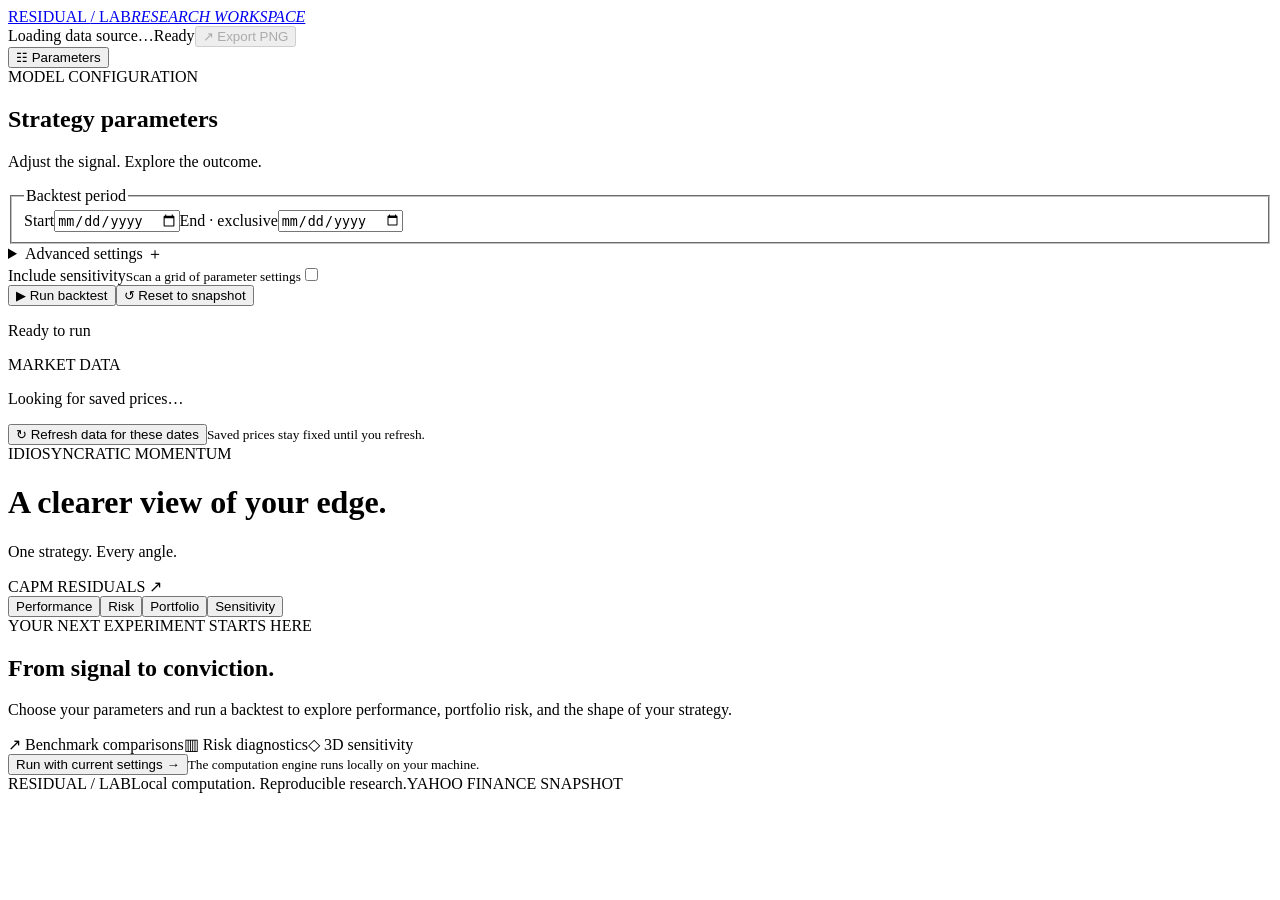
==== src/dashboard/static/index.html @ c01db524 "feat: add local strategy research dashboard and shared backtest engine" ====
<!doctype html>
<html lang="en">
<head>
  <meta charset="utf-8"><meta name="viewport" content="width=device-width,initial-scale=1">
  <title>Residual / Lab — Strategy research</title>
  <link rel="icon" href="/static/favicon.svg" type="image/svg+xml">
  <link rel="stylesheet" href="/static/style.css">
  <script src="/plotly.js" defer></script><script src="/static/app.js" defer></script>
</head>
<body>
  <header class="topbar">
    <a class="brand" href="/" aria-label="Residual Lab home">RESIDUAL <span>/ LAB</span><i>RESEARCH WORKSPACE</i></a>
    <div class="top-actions"><span id="snapshot-badge" class="data-badge">Loading data source…</span><span id="run-status" class="status">Ready</span><button id="export" class="button secondary" disabled>↗ Export PNG</button></div>
  </header>
  <button id="controls-toggle" class="button mobile-toggle" aria-controls="sidebar" aria-expanded="false">☷ Parameters</button>
  <aside id="sidebar" class="sidebar">
    <div class="sidebar-title"><span class="eyebrow">MODEL CONFIGURATION</span><h2>Strategy parameters</h2><p>Adjust the signal. Explore the outcome.</p></div>
    <form id="parameters">
      <div id="primary-controls"></div>
      <fieldset class="period"><legend>Backtest period</legend><div class="dates"><label>Start<input type="date" name="start_date" required></label><label>End · exclusive<input type="date" name="end_date" required></label></div></fieldset>
      <details class="advanced"><summary>Advanced settings <span>＋</span></summary><div id="advanced-controls"></div></details>
      <label class="switch-row"><span>Include sensitivity<small>Scan a grid of parameter settings</small></span><input type="checkbox" name="sensitivity_enabled" role="switch"></label>
      <details id="grid-settings" class="advanced" hidden><summary>Sensitivity grid <span>＋</span></summary><div id="grid-controls"></div><p id="grid-preview" class="hint"></p></details>
      <div class="run-actions"><button id="run" class="button primary" type="submit">▶ <span>Run backtest</span></button><button id="reset" class="button secondary" type="button">↺ Reset to snapshot</button><p id="pending" class="pending">Ready to run</p></div>
    </form>
    <div class="source-card"><span class="eyebrow">MARKET DATA</span><p id="source-info">Looking for saved prices…</p><button id="refresh" class="text-button">↻ Refresh data for these dates</button><small>Saved prices stay fixed until you refresh.</small></div>
  </aside>
  <main>
    <div class="workspace-heading"><div><span class="eyebrow">IDIOSYNCRATIC MOMENTUM</span><h1>A clearer view of your edge<span>.</span></h1><p id="result-context">One strategy. Every angle.</p></div><div class="model-tag">CAPM RESIDUALS <span>↗</span></div></div>
    <div id="message" class="message" role="alert" hidden></div>
    <div id="progress" class="progress-card" role="status" aria-live="polite" hidden><div class="progress-top"><span class="spinner"></span><strong id="stage">Computing</strong><span id="elapsed">0s</span></div><div class="progress-track"><span></span></div><p>Your last completed results remain visible while the engine runs.</p></div>
    <section id="kpis" class="kpis" aria-label="Performance summary"></section>
    <nav class="tabs" aria-label="Dashboard views" role="tablist"><button role="tab" aria-selected="true" data-tab="performance">Performance</button><button role="tab" aria-selected="false" data-tab="risk">Risk</button><button role="tab" aria-selected="false" data-tab="portfolio">Portfolio</button><button role="tab" aria-selected="false" data-tab="sensitivity">Sensitivity <span class="tab-dot"></span></button></nav>
    <section id="empty" class="empty-state"><div class="empty-art"><span></span><span></span><span></span><span></span><span></span><span></span><span></span></div><span class="eyebrow">YOUR NEXT EXPERIMENT STARTS HERE</span><h2>From signal to conviction.</h2><p>Choose your parameters and run a backtest to explore performance, portfolio risk, and the shape of your strategy.</p><div class="empty-pills"><span>↗ Benchmark comparisons</span><span>▥ Risk diagnostics</span><span>◇ 3D sensitivity</span></div><button id="empty-run" class="button primary">Run with current settings →</button><small>The computation engine runs locally on your machine.</small></section>
    <section id="dashboard" hidden><div id="charts" class="chart-grid"></div><div id="tables"></div></section>
    <section id="sensitivity" hidden>
      <div id="sensitivity-empty" class="empty-state compact"><span class="eyebrow">EXPLORE THE PARAMETER LANDSCAPE</span><h2>Look beyond one setting.</h2><p>Enable sensitivity in the sidebar, choose a grid, and run again to see return, holdings, diversification, and concentration surfaces.</p><button id="enable-grid" class="button secondary">Enable sensitivity →</button></div>
      <div id="surface-content" hidden>
        <article class="chart-card surface-card"><div class="card-header"><div><h2>Parameter sensitivity</h2><p id="surface-subtitle">Measured settings · unsmoothed surface</p></div><div class="surface-controls"><label class="sr-only" for="surface-metric">Surface metric</label><select id="surface-metric"><option value="Sharpe">Sharpe</option><option value="Calmar">Calmar</option><option value="Total Return">Total return</option><option value="CAGR">CAGR</option><option value="Vol">Realized volatility</option><option value="Max DD">Drawdown loss</option><option value="mean_holdings">Average holdings</option><option value="risk_diversification_ratio">Diversification ratio</option><option value="risk_top_share">Top-stock risk share</option><option value="risk_effective_contributors">Effective risk contributors</option></select><label class="sr-only" for="surface-period">Diagnostic period</label><select id="surface-period"><option value="full">Full period</option><option value="early">Early period</option><option value="recent">Recent period</option></select></div></div><div id="main-surface" class="surface"></div><div class="chart-note"><span class="amber-dot"></span>Current run settings <span>Drag to rotate · scroll to zoom · hover for values</span></div></article>
        <div class="chart-grid"><article class="chart-card"><div class="card-header"><div><h2>Risk concentration</h2><p>Mean top-stock share of absolute risk</p></div></div><div id="risk-surface" class="surface small"></div></article><article class="chart-card"><div class="card-header"><div><h2>Holdings landscape</h2><p>Average stocks held, including cash days</p></div></div><div id="holdings-heatmap" class="chart"></div></article></div>
        <div id="stability" class="insight-card"></div>
      </div>
    </section>
    <section id="downloads" class="downloads" hidden><h2>Completed run exports</h2><div id="download-links"></div></section>
    <details id="run-details" class="run-details" hidden><summary>Run details & methodology</summary><div id="run-detail-content"></div><p>Exploratory backtest using current constituents, fixed equal target weights, incomplete trading costs, and a price-only S&amp;P 500 benchmark. Risk concentration uses normalized absolute Euler contributions; effective contributors are not independent factor bets. DD/CAGR is a recovery heuristic, not an observed recovery time.</p></details>
    <footer><span>RESIDUAL / LAB</span><span>Local computation. Reproducible research.</span><span id="footer-source">YAHOO FINANCE SNAPSHOT</span></footer>
  </main>
</body></html>
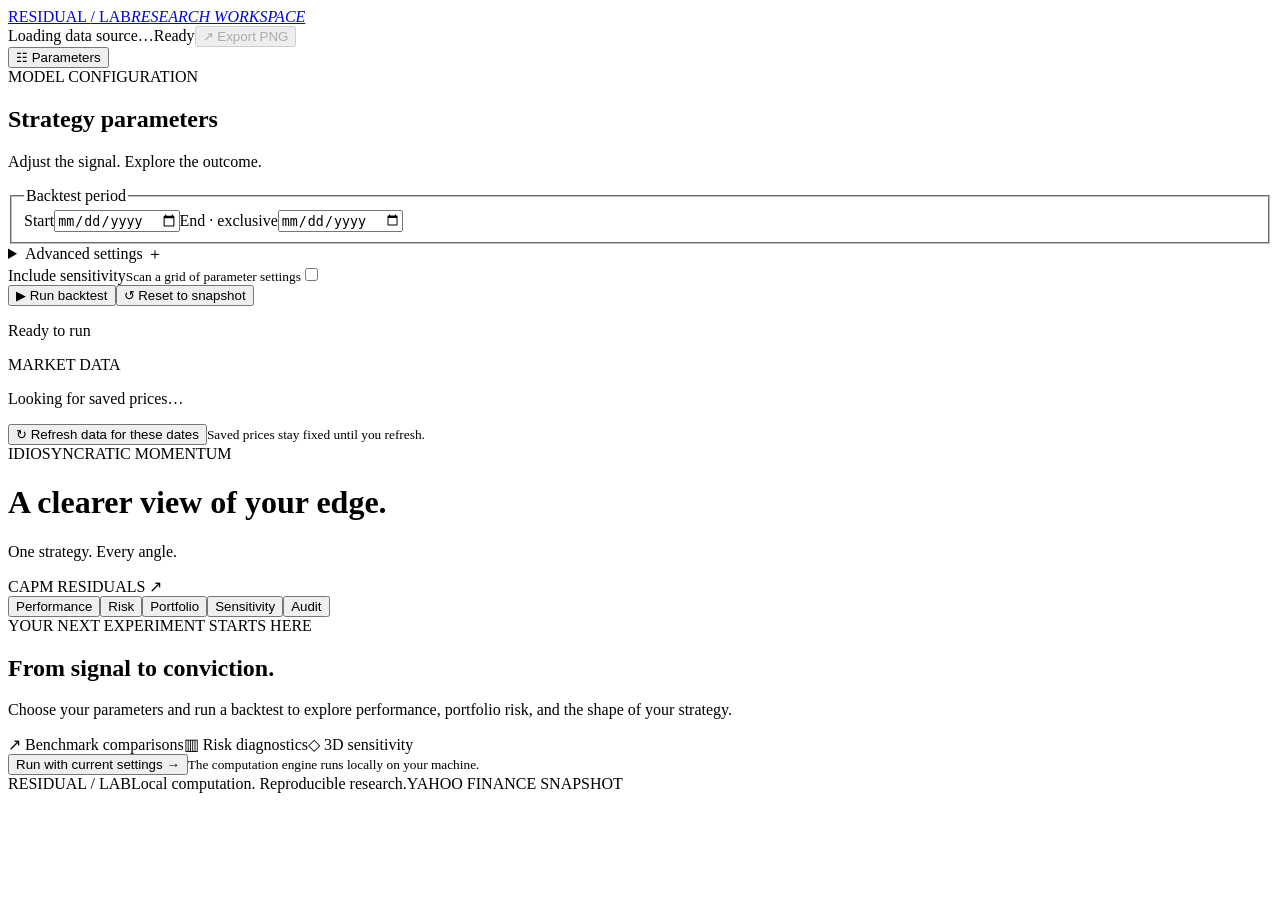
==== commit df2a0d15: "feat: audit completed backtests in the research dashboard" ====
--- a/src/dashboard/static/index.html
+++ b/src/dashboard/static/index.html
@@ -5,7 +5,8 @@
   <title>Residual / Lab — Strategy research</title>
   <link rel="icon" href="/static/favicon.svg" type="image/svg+xml">
   <link rel="stylesheet" href="/static/style.css">
-  <script src="/plotly.js" defer></script><script src="/static/app.js" defer></script>
+  <link rel="stylesheet" href="/static/audit.css">
+  <script src="/plotly.js" defer></script><script src="/static/audit.js" defer></script><script src="/static/app.js" defer></script>
 </head>
 <body>
   <header class="topbar">
@@ -30,7 +31,7 @@
     <div id="message" class="message" role="alert" hidden></div>
     <div id="progress" class="progress-card" role="status" aria-live="polite" hidden><div class="progress-top"><span class="spinner"></span><strong id="stage">Computing</strong><span id="elapsed">0s</span></div><div class="progress-track"><span></span></div><p>Your last completed results remain visible while the engine runs.</p></div>
     <section id="kpis" class="kpis" aria-label="Performance summary"></section>
-    <nav class="tabs" aria-label="Dashboard views" role="tablist"><button role="tab" aria-selected="true" data-tab="performance">Performance</button><button role="tab" aria-selected="false" data-tab="risk">Risk</button><button role="tab" aria-selected="false" data-tab="portfolio">Portfolio</button><button role="tab" aria-selected="false" data-tab="sensitivity">Sensitivity <span class="tab-dot"></span></button></nav>
+    <nav class="tabs" aria-label="Dashboard views" role="tablist"><button role="tab" aria-selected="true" data-tab="performance">Performance</button><button role="tab" aria-selected="false" data-tab="risk">Risk</button><button role="tab" aria-selected="false" data-tab="portfolio">Portfolio</button><button role="tab" aria-selected="false" data-tab="sensitivity">Sensitivity <span class="tab-dot"></span></button><button role="tab" aria-selected="false" data-tab="audit" aria-controls="audit">Audit</button></nav>
     <section id="empty" class="empty-state"><div class="empty-art"><span></span><span></span><span></span><span></span><span></span><span></span><span></span></div><span class="eyebrow">YOUR NEXT EXPERIMENT STARTS HERE</span><h2>From signal to conviction.</h2><p>Choose your parameters and run a backtest to explore performance, portfolio risk, and the shape of your strategy.</p><div class="empty-pills"><span>↗ Benchmark comparisons</span><span>▥ Risk diagnostics</span><span>◇ 3D sensitivity</span></div><button id="empty-run" class="button primary">Run with current settings →</button><small>The computation engine runs locally on your machine.</small></section>
     <section id="dashboard" hidden><div id="charts" class="chart-grid"></div><div id="tables"></div></section>
     <section id="sensitivity" hidden>
@@ -41,6 +42,10 @@
         <div id="stability" class="insight-card"></div>
       </div>
     </section>
+    <section id="audit" role="tabpanel" aria-label="Backtest audit" hidden>
+      <div class="audit-toolbar"><div><span class="eyebrow">CHALLENGE THE RESULT</span><h2>What survives a closer look?</h2><p>Check signal timing, test assumptions, and see where the gains came from.</p></div><div class="audit-actions"><button id="audit-download" class="button secondary" disabled>↓ Evidence JSON</button><button id="audit-run" class="button primary" disabled>Run audit →</button></div></div>
+      <div id="audit-content" aria-live="polite"></div>
+    </section>
     <section id="downloads" class="downloads" hidden><h2>Completed run exports</h2><div id="download-links"></div></section>
     <details id="run-details" class="run-details" hidden><summary>Run details & methodology</summary><div id="run-detail-content"></div><p>Exploratory backtest using current constituents, fixed equal target weights, incomplete trading costs, and a price-only S&amp;P 500 benchmark. Risk concentration uses normalized absolute Euler contributions; effective contributors are not independent factor bets. DD/CAGR is a recovery heuristic, not an observed recovery time.</p></details>
     <footer><span>RESIDUAL / LAB</span><span>Local computation. Reproducible research.</span><span id="footer-source">YAHOO FINANCE SNAPSHOT</span></footer>
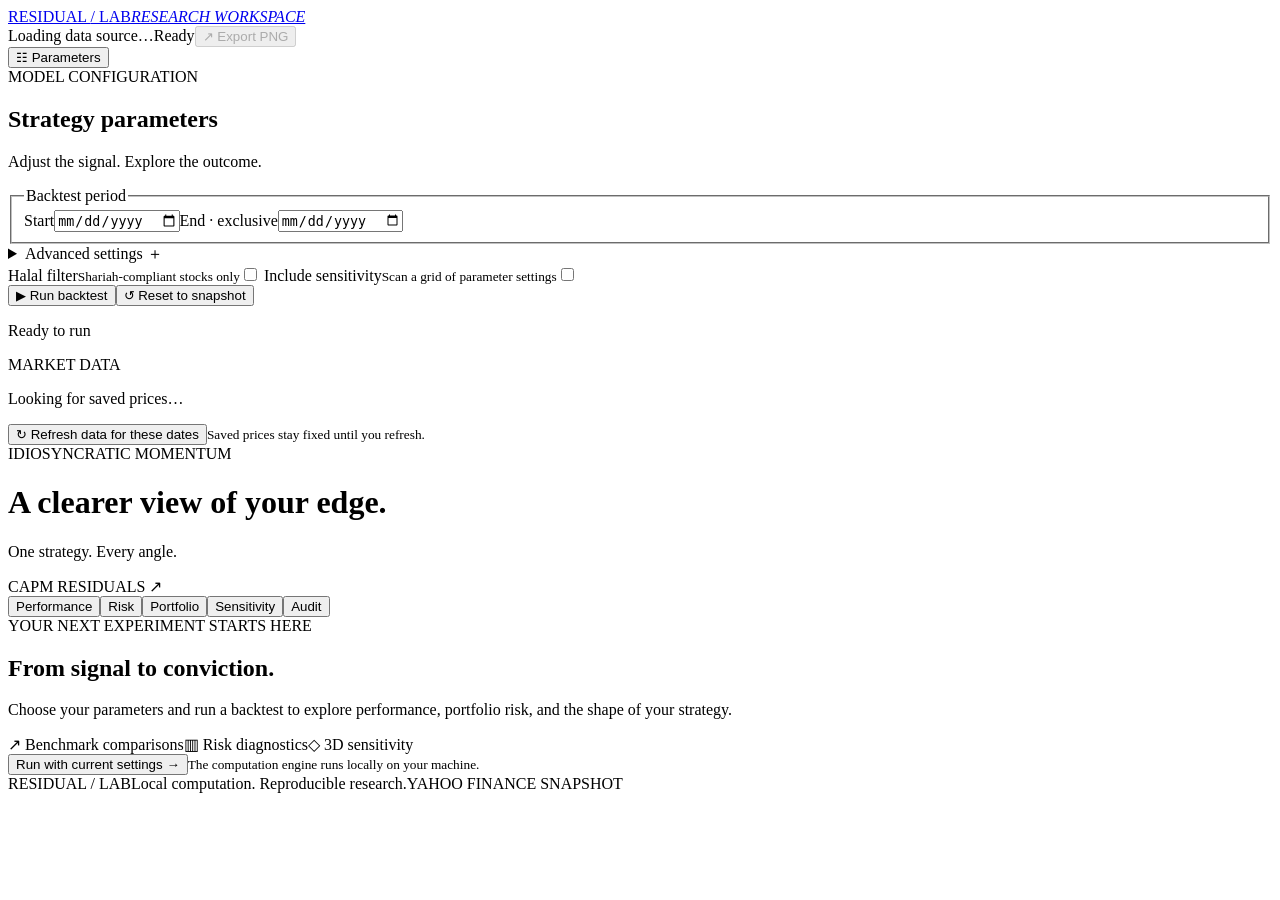
==== commit 583e6ee5: "feat: add halal stock filter (AAOIFI / Wahed-FTSE) to CLI and dashboard - halal_screener package: AA" ====
--- a/src/dashboard/static/index.html
+++ b/src/dashboard/static/index.html
@@ -20,6 +20,8 @@
       <div id="primary-controls"></div>
       <fieldset class="period"><legend>Backtest period</legend><div class="dates"><label>Start<input type="date" name="start_date" required></label><label>End · exclusive<input type="date" name="end_date" required></label></div></fieldset>
       <details class="advanced"><summary>Advanced settings <span>＋</span></summary><div id="advanced-controls"></div></details>
+      <label class="switch-row"><span>Halal filter<small>Shariah-compliant stocks only</small></span><input type="checkbox" name="halal_filter" role="switch"></label>
+      <div id="halal-standard-control" class="control" hidden><label for="halal_standard">Shariah standard</label><select id="halal_standard" name="halal_standard"><option value="aaoifi">AAOIFI · debt vs market cap</option><option value="wahed">Wahed / FTSE · debt vs assets</option></select><small class="help">Uses today's screen for the whole period (look-ahead).</small></div>
       <label class="switch-row"><span>Include sensitivity<small>Scan a grid of parameter settings</small></span><input type="checkbox" name="sensitivity_enabled" role="switch"></label>
       <details id="grid-settings" class="advanced" hidden><summary>Sensitivity grid <span>＋</span></summary><div id="grid-controls"></div><p id="grid-preview" class="hint"></p></details>
       <div class="run-actions"><button id="run" class="button primary" type="submit">▶ <span>Run backtest</span></button><button id="reset" class="button secondary" type="button">↺ Reset to snapshot</button><p id="pending" class="pending">Ready to run</p></div>
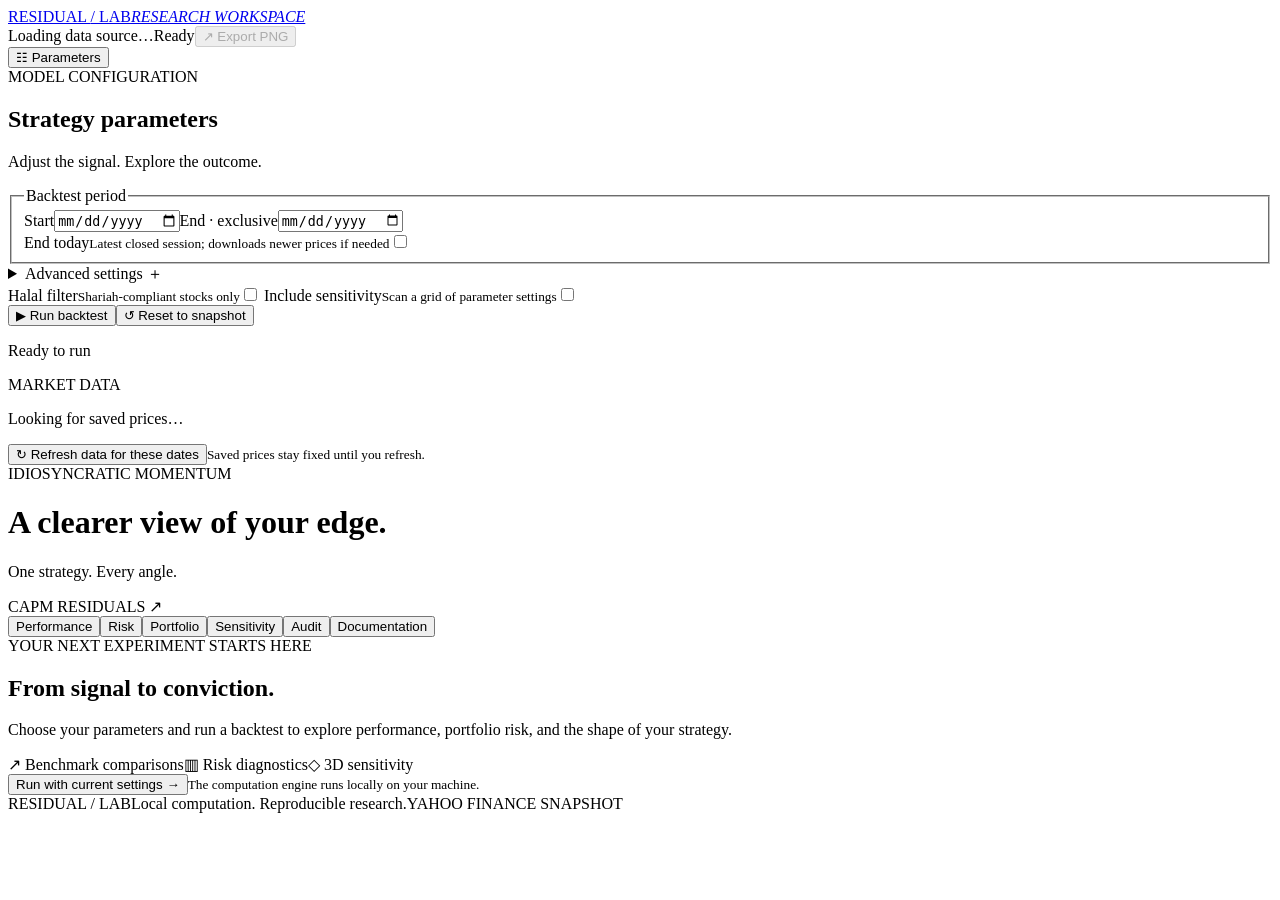
==== commit 0c60765d: "feat(dashboard): auto-refresh prices on run, End today switch, documentation tab - Run backtest now " ====
--- a/src/dashboard/static/index.html
+++ b/src/dashboard/static/index.html
@@ -18,7 +18,7 @@
     <div class="sidebar-title"><span class="eyebrow">MODEL CONFIGURATION</span><h2>Strategy parameters</h2><p>Adjust the signal. Explore the outcome.</p></div>
     <form id="parameters">
       <div id="primary-controls"></div>
-      <fieldset class="period"><legend>Backtest period</legend><div class="dates"><label>Start<input type="date" name="start_date" required></label><label>End · exclusive<input type="date" name="end_date" required></label></div></fieldset>
+      <fieldset class="period"><legend>Backtest period</legend><div class="dates"><label>Start<input type="date" name="start_date" required></label><label>End · exclusive<input type="date" name="end_date" required></label></div><label class="switch-row"><span>End today<small>Latest closed session; downloads newer prices if needed</small></span><input type="checkbox" name="end_today" role="switch"></label></fieldset>
       <details class="advanced"><summary>Advanced settings <span>＋</span></summary><div id="advanced-controls"></div></details>
       <label class="switch-row"><span>Halal filter<small>Shariah-compliant stocks only</small></span><input type="checkbox" name="halal_filter" role="switch"></label>
       <div id="halal-standard-control" class="control" hidden><label for="halal_standard">Shariah standard</label><select id="halal_standard" name="halal_standard"><option value="aaoifi">AAOIFI · debt vs market cap</option><option value="wahed">Wahed / FTSE · debt vs assets</option></select><small class="help">Uses today's screen for the whole period (look-ahead).</small></div>
@@ -33,7 +33,7 @@
     <div id="message" class="message" role="alert" hidden></div>
     <div id="progress" class="progress-card" role="status" aria-live="polite" hidden><div class="progress-top"><span class="spinner"></span><strong id="stage">Computing</strong><span id="elapsed">0s</span></div><div class="progress-track"><span></span></div><p>Your last completed results remain visible while the engine runs.</p></div>
     <section id="kpis" class="kpis" aria-label="Performance summary"></section>
-    <nav class="tabs" aria-label="Dashboard views" role="tablist"><button role="tab" aria-selected="true" data-tab="performance">Performance</button><button role="tab" aria-selected="false" data-tab="risk">Risk</button><button role="tab" aria-selected="false" data-tab="portfolio">Portfolio</button><button role="tab" aria-selected="false" data-tab="sensitivity">Sensitivity <span class="tab-dot"></span></button><button role="tab" aria-selected="false" data-tab="audit" aria-controls="audit">Audit</button></nav>
+    <nav class="tabs" aria-label="Dashboard views" role="tablist"><button role="tab" aria-selected="true" data-tab="performance">Performance</button><button role="tab" aria-selected="false" data-tab="risk">Risk</button><button role="tab" aria-selected="false" data-tab="portfolio">Portfolio</button><button role="tab" aria-selected="false" data-tab="sensitivity">Sensitivity <span class="tab-dot"></span></button><button role="tab" aria-selected="false" data-tab="audit" aria-controls="audit">Audit</button><button role="tab" aria-selected="false" data-tab="docs" aria-controls="docs">Documentation</button></nav>
     <section id="empty" class="empty-state"><div class="empty-art"><span></span><span></span><span></span><span></span><span></span><span></span><span></span></div><span class="eyebrow">YOUR NEXT EXPERIMENT STARTS HERE</span><h2>From signal to conviction.</h2><p>Choose your parameters and run a backtest to explore performance, portfolio risk, and the shape of your strategy.</p><div class="empty-pills"><span>↗ Benchmark comparisons</span><span>▥ Risk diagnostics</span><span>◇ 3D sensitivity</span></div><button id="empty-run" class="button primary">Run with current settings →</button><small>The computation engine runs locally on your machine.</small></section>
     <section id="dashboard" hidden><div id="charts" class="chart-grid"></div><div id="tables"></div></section>
     <section id="sensitivity" hidden>
@@ -44,6 +44,7 @@
         <div id="stability" class="insight-card"></div>
       </div>
     </section>
+    <section id="docs" role="tabpanel" aria-label="Strategy documentation" hidden></section>
     <section id="audit" role="tabpanel" aria-label="Backtest audit" hidden>
       <div class="audit-toolbar"><div><span class="eyebrow">CHALLENGE THE RESULT</span><h2>What survives a closer look?</h2><p>Check signal timing, test assumptions, and see where the gains came from.</p></div><div class="audit-actions"><button id="audit-download" class="button secondary" disabled>↓ Evidence JSON</button><button id="audit-run" class="button primary" disabled>Run audit →</button></div></div>
       <div id="audit-content" aria-live="polite"></div>
